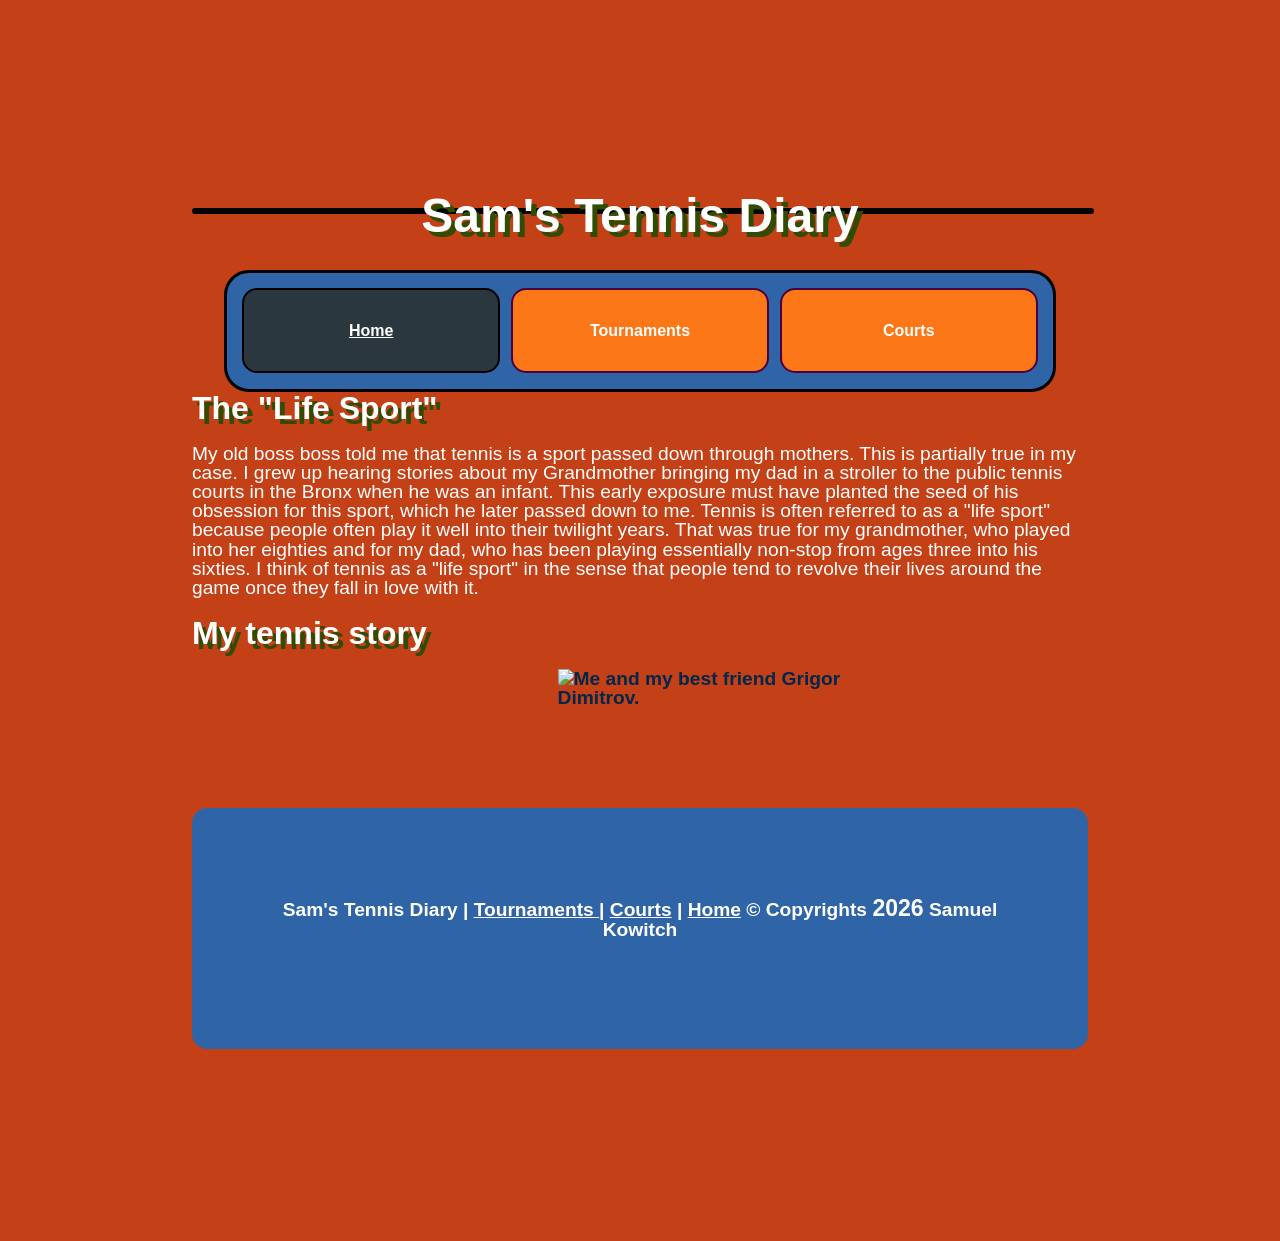
==== index.html @ c1ef82a8 "Add files via upload" ====
<!DOCTYPE html>
<html lang="en">
<head>
    <meta charset="UTF-8">
    <meta name="viewport" content="width=device-width, initial-scale=1.0">
        <link rel="stylesheet" type="text/css" href="css/html5reset.css">
	<link rel="stylesheet" type="text/css" href="css/styles.css">
<link href="dist/css/lightbox.css" rel="stylesheet" />

    <title>Sam's Tennis Diary</title>
</head>
<body>
    <header>

    <div class="skip"><a href="#main">Skip to Main Content</a></div>
    <!-- <div class="sqs-block website-component-block sqs-block-website-component sqs-block-image image-block" data-block-css="[&quot;https://definitions.sqspcdn.com/website-component-definition/static-assets/website.components.imageFluid/be73db09-a18f-4a6e-97b6-593c83e533c1_427/website.components.imageFluid.styles.css&quot;]" data-block-scripts="[&quot;https://definitions.sqspcdn.com/website-component-definition/static-assets/website.components.imageFluid/be73db09-a18f-4a6e-97b6-593c83e533c1_427/748.js&quot;,&quot;https://definitions.sqspcdn.com/website-component-definition/static-assets/website.components.imageFluid/be73db09-a18f-4a6e-97b6-593c83e533c1_427/8018.js&quot;,&quot;https://definitions.sqspcdn.com/website-component-definition/static-assets/website.components.imageFluid/be73db09-a18f-4a6e-97b6-593c83e533c1_427/9882.js&quot;,&quot;https://definitions.sqspcdn.com/website-component-definition/static-assets/website.components.imageFluid/be73db09-a18f-4a6e-97b6-593c83e533c1_427/image-effect-film-grain.js&quot;,&quot;https://definitions.sqspcdn.com/website-component-definition/static-assets/website.components.imageFluid/be73db09-a18f-4a6e-97b6-593c83e533c1_427/image-effect-liquid.js&quot;,&quot;https://definitions.sqspcdn.com/website-component-definition/static-assets/website.components.imageFluid/be73db09-a18f-4a6e-97b6-593c83e533c1_427/image-effect-parallax.js&quot;,&quot;https://definitions.sqspcdn.com/website-component-definition/static-assets/website.components.imageFluid/be73db09-a18f-4a6e-97b6-593c83e533c1_427/image-effect-refracted-circles.js&quot;,&quot;https://definitions.sqspcdn.com/website-component-definition/static-assets/website.components.imageFluid/be73db09-a18f-4a6e-97b6-593c83e533c1_427/image-effect-refracted-lines.js&quot;,&quot;https://definitions.sqspcdn.com/website-component-definition/static-assets/website.components.imageFluid/be73db09-a18f-4a6e-97b6-593c83e533c1_427/website.components.imageFluid.shared.constants.js&quot;,&quot;https://definitions.sqspcdn.com/website-component-definition/static-assets/website.components.imageFluid/be73db09-a18f-4a6e-97b6-593c83e533c1_427/website.components.imageFluid.visitor.js&quot;]" data-block-type="1337" data-definition-name="website.components.imageFluid" data-sqsp-block="image" id="block-yui_3_17_2_1_1764402368706_163254" style="pointer-events: auto;"><div class="sqs-block-content" style="pointer-events: auto;">

  <div class="fluid-image-component-root image-block-outer-wrapper design-layout-fluid image-position-center combination-animation-site-default individual-animation-site-default } image-component-container-fit animation-loaded" data-component-id="yui_3_17_2_1_1764402368706_163254" data-test="image-block-fluid-outer-wrapper" data-is-image-stretched="false" data-is-mask-applied="false" data-media-focal-point="0.5,0.5" style="--image-component-object-fit: contain; --image-component-container-width: 100%; --image-component-container-height: 66.89032258064516px; pointer-events: auto;">
    <div class="fluid-image-animation-wrapper sqs-image sqs-block-alignment-wrapper" data-animation-role="image" style="pointer-events: auto;">
      <div class="fluid-image-container sqs-image-content js-image-container visitor-mode" data-sqsp-image-block-image-container="" style="pointer-events: auto;">

  <div class="js-content-mode-element-wrapper js-content-mode-element-system_desktop" style="pointer-events: auto;">
    
      <a class="sqs-block-image-link js-content-mode-element content-fit" data-sqsp-image-block-link="" href="/home">
         -->
  <div class = "header_grid">
    <h1>Sam's Tennis Diary</h1>

  
  <img class="header_gif" data-stretch="false" data-src="https://images.squarespace-cdn.com/content/v1/692a21d79fd6b8144bcb189f/234c2a77-6567-4271-8ce1-90f4207d6da2/VFP7UQ43JNHTCFL3KNAZKV7DAHSVDDCM.gif" 
  data-image="https://images.squarespace-cdn.com/content/v1/692a21d79fd6b8144bcb189f/234c2a77-6567-4271-8ce1-90f4207d6da2/VFP7UQ43JNHTCFL3KNAZKV7DAHSVDDCM.gif" data-image-dimensions="310x54" data-image-focal-point="0.5,0.5" data-sqsp-image-block-image="" alt="" data-licensed-asset-preview="false" data-load="false" elementtiming="system-image-block" src="https://images.squarespace-cdn.com/content/v1/692a21d79fd6b8144bcb189f/234c2a77-6567-4271-8ce1-90f4207d6da2/VFP7UQ43JNHTCFL3KNAZKV7DAHSVDDCM.gif" >
</div>
    
<!--   
  <div class="fluidImageOverlay" style="pointer-events: auto;"></div> -->

      <!-- </a>
    
  </div>
        
      </div>
    </div>
    <style>
      #block-yui_3_17_2_1_1764402368706_163254 {
        
        
        --image-component-focal-point: 50% 50%;

        
        
  --image-component-object-fit: contain;
  --image-component-overlay-opacity: 0;
  --image-component-overlay-blend-mode: normal;
   -->


  <!-- /* .fluid-image-container.visitor-mode {
    
  overflow: hidden;-webkit-mask-image: -webkit-radial-gradient(white, black);clip-path: none;-webkit-clip-path: none;
  }


        .js-content-mode-element-wrapper {
          position: relative;
          width: 100%;
          height: 100%;
          display: none;
        }

        .js-content-mode-element-system_desktop {
          display: block;
        } -->

        
      <!-- } -->
    <!-- </style>
  </div>
  <div class="fluidImageOverlay" style="pointer-events: auto;"></div> */

</div></div> -->
        <nav>
            <ul class ="grid">
                <li class="active"><a href = "index.html">Home</a></li>
                <li><a href = "tournaments.html">Tournaments</a></li>
                <li><a href = "networking.html">Courts</a></li>
            </ul>
        </nav>

    </header>
    <main class="container" id = "main">
    <section>
      <h2>The "Life Sport"</h2>
      <p>
My old boss boss told me that tennis is a sport passed down through mothers. This is partially true in my case. I grew up hearing stories about my Grandmother bringing my dad in a stroller to the public tennis courts in the Bronx when he was an infant. This early exposure must have planted the seed of his obsession for this sport, which he later passed down to me. Tennis is often referred to as a "life sport" because people often play it well into their twilight years. That was true for my grandmother, who played into her eighties and for my dad, who has been playing essentially non-stop from ages three into his sixties. I think of tennis as a "life sport" in the sense that people tend to revolve their lives around the game once they fall in love with it. 
      </p>
    </section>

    <section>
      <h2 >My tennis story </h2>

      <ul class ="grid-why-resource">
        <li>        <img class="site-logo" src="Homepage/IMG_4631.jpeg" alt="Me and my best friend Grigor Dimitrov.">
 <!-- Stop searching endlessly—quickly access the resources you need for resumes, interviews, networking, mentorship, and more.</li>
        <li><span>Student-Focused Navigation:</span> Browse by topic or question. Key areas are highlighted so you can get moving right away.</li>
        <li><span>Guidance Backed by Experts:</span> All resources are recommended and reviewed by the UMSI Career Development Office, so you can trust the advice and materials you find here.</li>
        <li><span>Always Accessible:</span> Visit the site anytime, from any device. We’re committed to meeting the accessibility needs of all students.</li>
        <li><span>Support, UMSI Excellence:</span> We benchmark against top peer institutions and integrate UMSI’s unique support, showcasing our commitment to your success.</li>
      </ul>
    </section>
        <section>
      <h2>Start Here</h2>
      <div>
        <img src="images/UMSI_CampusFall_UMSIBackpack_02.jpg" alt="A student wears a UMSI backpack in fall on the drag.">
            <ul class ="grid">
            <li><a href="resume.html">Resumes</a></li>
            <li><a href="networking.html">Networking & Connections</a></li>
            <li><a href="resume.html">Career Exploration</a></li>
            <li><a href="portfolios.html">Talk to a Career Coach</a></li> 
        </ul>
       

      </div> -->
      <!-- <div>
        <h3>Most Popular Resources</h3>
        <ul class = "most-popular">
          <li><a href="https://docs.google.com/document/d/1_1GfDJyVGIgE82MZjVhuWT_aB_2Hcj1NN62FUCXoR_o/edit?tab=t.0" target="_blank">UMSI Resume Guide</a></li>
          <li><a href="https://umich.instructure.com/courses/137916/pages/attend-an-event" target="_blank">Attend a Career Event</a></li>
          <li><a href="https://docs.google.com/document/d/18HMt79BU8ovGf9z7_P7No5tuwUS6qHNW5u0sgrepLtE/edit?tab=t.0" target="_blank">Networking Tips</a></li>
          <li><a href="https://docs.google.com/presentation/d/15n-XqsFEntdbkZz89K-ohf7Or1NnCt5CQNDG-6fh2a0/edit?usp=sharing" target="_blank">Interview Preparation</a></li>
          <li><a href="https://si-umich.12twenty.com/Login" target="_blank">Career Link: UMSI’s Exclusive Career Portal</a></li>
        </ul>
      </div>
    </section>
    <section>
      <h2>Connect with the UMSI Career Development Office</h2>
      <p>
        The UMSI Career Development Office (CDO) offers personalized support through appointments, events, and resource guides. <a href="https://umich.instructure.com/courses/137916" target="_blank">Visit the CDO website</a> or <a href="https://www.si.umich.edu/about-umsi/getting-umsi" target="_blank">find us on campus</a> to learn more, schedule a coaching session, or just say hello.
      </p>
    </section> -->
       
        <!-- Content taken & modified from UMGPT with the prompt, "Write me a webpage of intro content to help meet the following requirements - this is for the home page": and then pasted in the client objectives & project requirements"
        UMGPT. (2025). UMGPT ( GPT-4.1 August 25th version) [Large language model]. -->
    </main>
    <footer>
        <p> Sam's Tennis Diary | <a href="tournaments.html">Tournaments </a> | <a href="courts.html">Courts</a> | <a href="index.html">Home</a> © Copyrights <span id="year"></span>  Samuel Kowitch </p>
        </footer>
        <!-- This code below for the dynamic footer was copie from codexworld: https://www.codexworld.com/how-to/get-current-year-to-display-dynamic-year-in-copyright-using-javascript/ -->
        <script>
document.getElementById("year").innerHTML = new Date().getFullYear();
</script>
<script src="dist/js/lightbox-plus-jquery.js"></script>
</body>
</html>
---- css/styles.css ----
@import url('https://fonts.googleapis.com/css2?family=Atkinson+Hyperlegible:ital,wght@0,400;0,700;1,400;1,700&display=swap');
/* links in the navigation are in the hover or focus state. Code taken from HW 3*/ */
nav a:hover, nav a:focus {border-style: dotted; border-width: 2px; border-color: #800000;}

/*Write selector/rule property to position the default position for the skip class element. Code taken from HW 3*/
.skip a {position: absolute; top: -1000px;}


/*Write selector/rule property to position the skip class element when it is in focus. Code taken from HW 3*/
.skip a:focus {position: absolute; top: 25px; border-style: dashed; border-width: 5px; border-color: #2F65A7; background-color: #FFCB05;}

.header_gif {
    width: 100%;
    height: auto;
    border-radius: 25px;
        grid-row: 1/2;
            grid-column: 1/-1;              


}
.header_grid {
    display: grid;
    grid-template-columns: 1fr;
    align-items: center;
    text-align: center;
}

/* Defining ul grid. Template borrowed from HW 3 */
.grid{

	  /*General Styline*/
      display: grid;
    grid-template-columns: repeat(1, 1fr);
	  background-color: #00700f;
	  padding: 10px;
	  width:90%;
	  height: auto;
	  text-align: center;
	  font-size: 1em;
	  border: 3px solid black;
	  border-radius: 25px;
	  margin: 0 auto;
      align-items: center;

}
body {
  font-family: "Unbounded", sans-serif;
  font-weight: 400;
  font-style: normal;
    background-color: #c44017;
    margin: 20%;
    padding: 10px;
    gap: 10%;
}

img{
    display: block;
    width: 80%;
  height: auto;
  margin: 0 auto;
  margin-bottom: 20px;
}
header img {
    width: 65%;
    height: auto;
    border: 3px solid black;
}
.grid li {
    /* display: block; */
    padding: 10%;
    border: 2px solid rgb(76, 0, 61);
    border-radius: 15px;
    background-color: #fc7717;
    margin: 2%;
        /* align-self: stretch; */
        display: flex;
    align-items: center;
    justify-content: center;
    height: 3vh;

    /* place-items: center; */

}
.grid li a {
    color: #ffffff;
    text-decoration: none;
    font-weight: bold;
    align-self: center;
}
.grid li a:hover {
        color: #024513;
    text-decoration: underline;
}
h3 {
    color: #ffffff;
    text-shadow: 2px 2px #2f4c00;
    font-size: 1.5em;
    margin-bottom: 15px;
}
h2 {
    color: #ffffff;
    text-shadow: 5px 5px #2f4c00;
    font-size: 2em;
    margin-bottom: 20px;
}
h1 {
    color: #ffffff;
    text-shadow: 5px 5px #2f4c00;
    font-size: 3em;
    margin-bottom: 30px;
    text-align: center;
    grid-row: 1/2;
    grid-column: 1/-1;
    z-index: 1;
}
.grid-why-resource {
    display: grid;
    grid-template-columns: auto auto auto;
    gap: 20px;
}
.grid-why-resource li{
    list-style: none;
    color: #00274C;
    font-size: 1.2em;
    margin-bottom: 20px;
    font-weight: bold;
}
.grid-why-resource li:nth-child(odd) {
    grid-column: 2/-1
}
.grid-why-resource li:nth-child(even) {
    grid-column: 1/span 2
}
.tournament_gallery {
    display: grid;
    grid-template-columns: repeat(2, 1fr);
    gap: 20px;
}

/* .most-popular {
 list-style: none;
    gap: 20px;
     color: #00274C;
    font-size: 1.2em;
    margin-bottom: 20px;
    line-height: 1.5; */
/* } */
/* .resume-faq{
    list-style: none;
    gap: 20px;
     color: #00274C;
    font-size: 1.2em;
    margin-bottom: 20px;
    line-height: 1.5;} */
/* .start-here-grid {
    display: grid;
    grid-template-columns: 1fr 1fr;
    gap: 20px;
    align-items: center;
} */
p {
    color: #ffffff;
    font-size: 1.2em;
    margin-bottom: 20px;
}
footer {
    text-align: center;
    padding: 10%;
    background-color: #2F65A7;
    color: #ffffff;
    margin-top: 40px;
        border-radius: 15px;

}
footer a, footer p {
    color: #ffffff;
    list-style: none;

    font-weight: bold;
}

.grid .active {
    background-color: #2b373f;
    color: #ffffff;
    border: 2px solid black;
    border-radius: 15px;
    text-decoration: underline;
 }

 span {
    color: #00274C;
    font-weight: bold;
    font-size: 1.2em;
}

#year {
    color: #ffffff;
    font-weight: bold;
    font-size: 1.2em;
}

@media screen and (min-width: 768px) {
    .grid{

	  /*General Styline*/
      display: grid;
    grid-template-columns: repeat(3, 1fr);
	  background-color: #2F65A7;
	  padding: 10px;
	  width:90%;
	  height: auto;
	  text-align: center;
	  font-size: 1em;
	  border: 3px solid black;
	  border-radius: 25px;
	  margin: 0 auto;
      align-items: center;

}
header img {
    width: 25%;
    height: auto;
    /* border: 3px solid black; */
}
img{
    display: block;
    width: 50%;
  height: auto;
  margin: 0 auto;
  margin-bottom: 40px;}
body {
  font-family: "Unbounded", sans-serif;
  font-weight: 400;
  font-style: normal;
    background-color: #c44017;
    margin: 5%;
    padding: 10%;
    gap: 10%;
}
/* .most-popular {
    display: grid;
    grid-template-columns: repeat(3
    , 1fr);
 list-style: none;
    gap: 20px;
     color: #00274C;
    font-size: 1.2em;
    margin-bottom: 20px;
    line-height: 1.5;

    } */
}
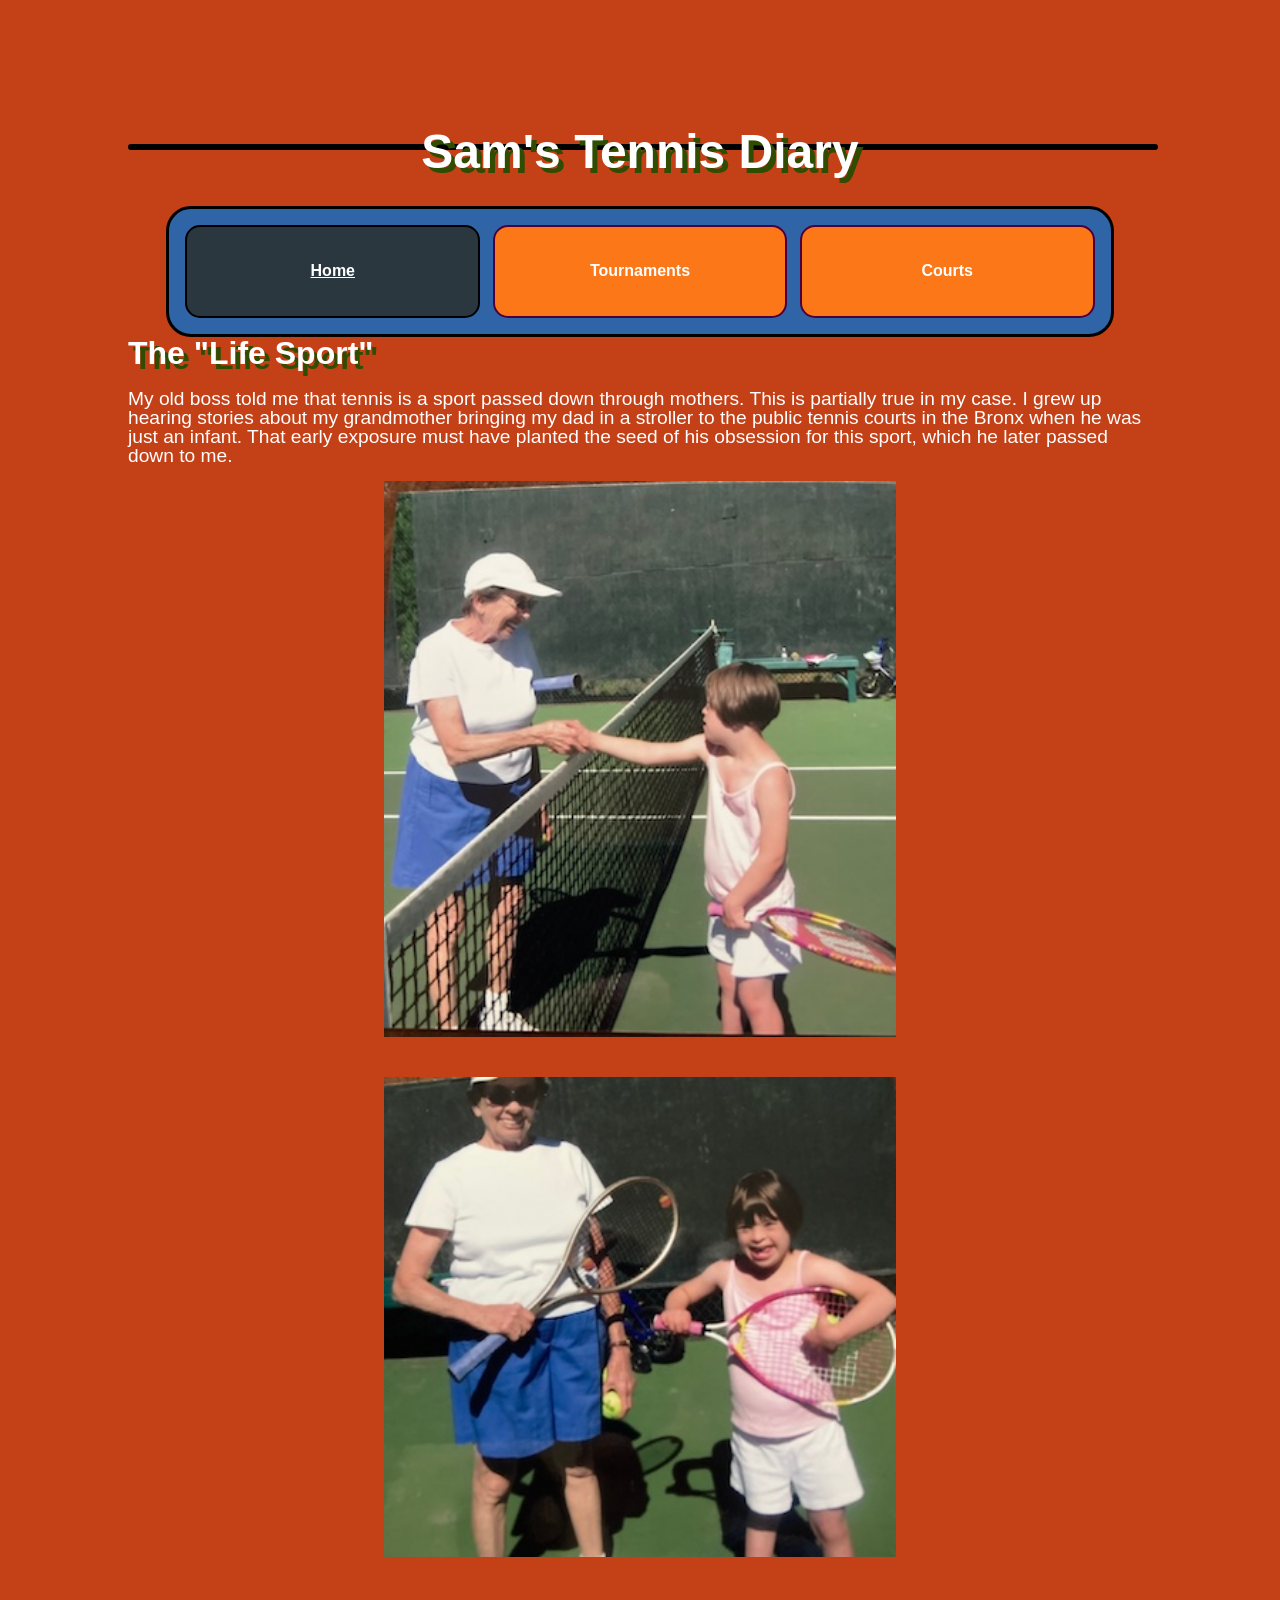
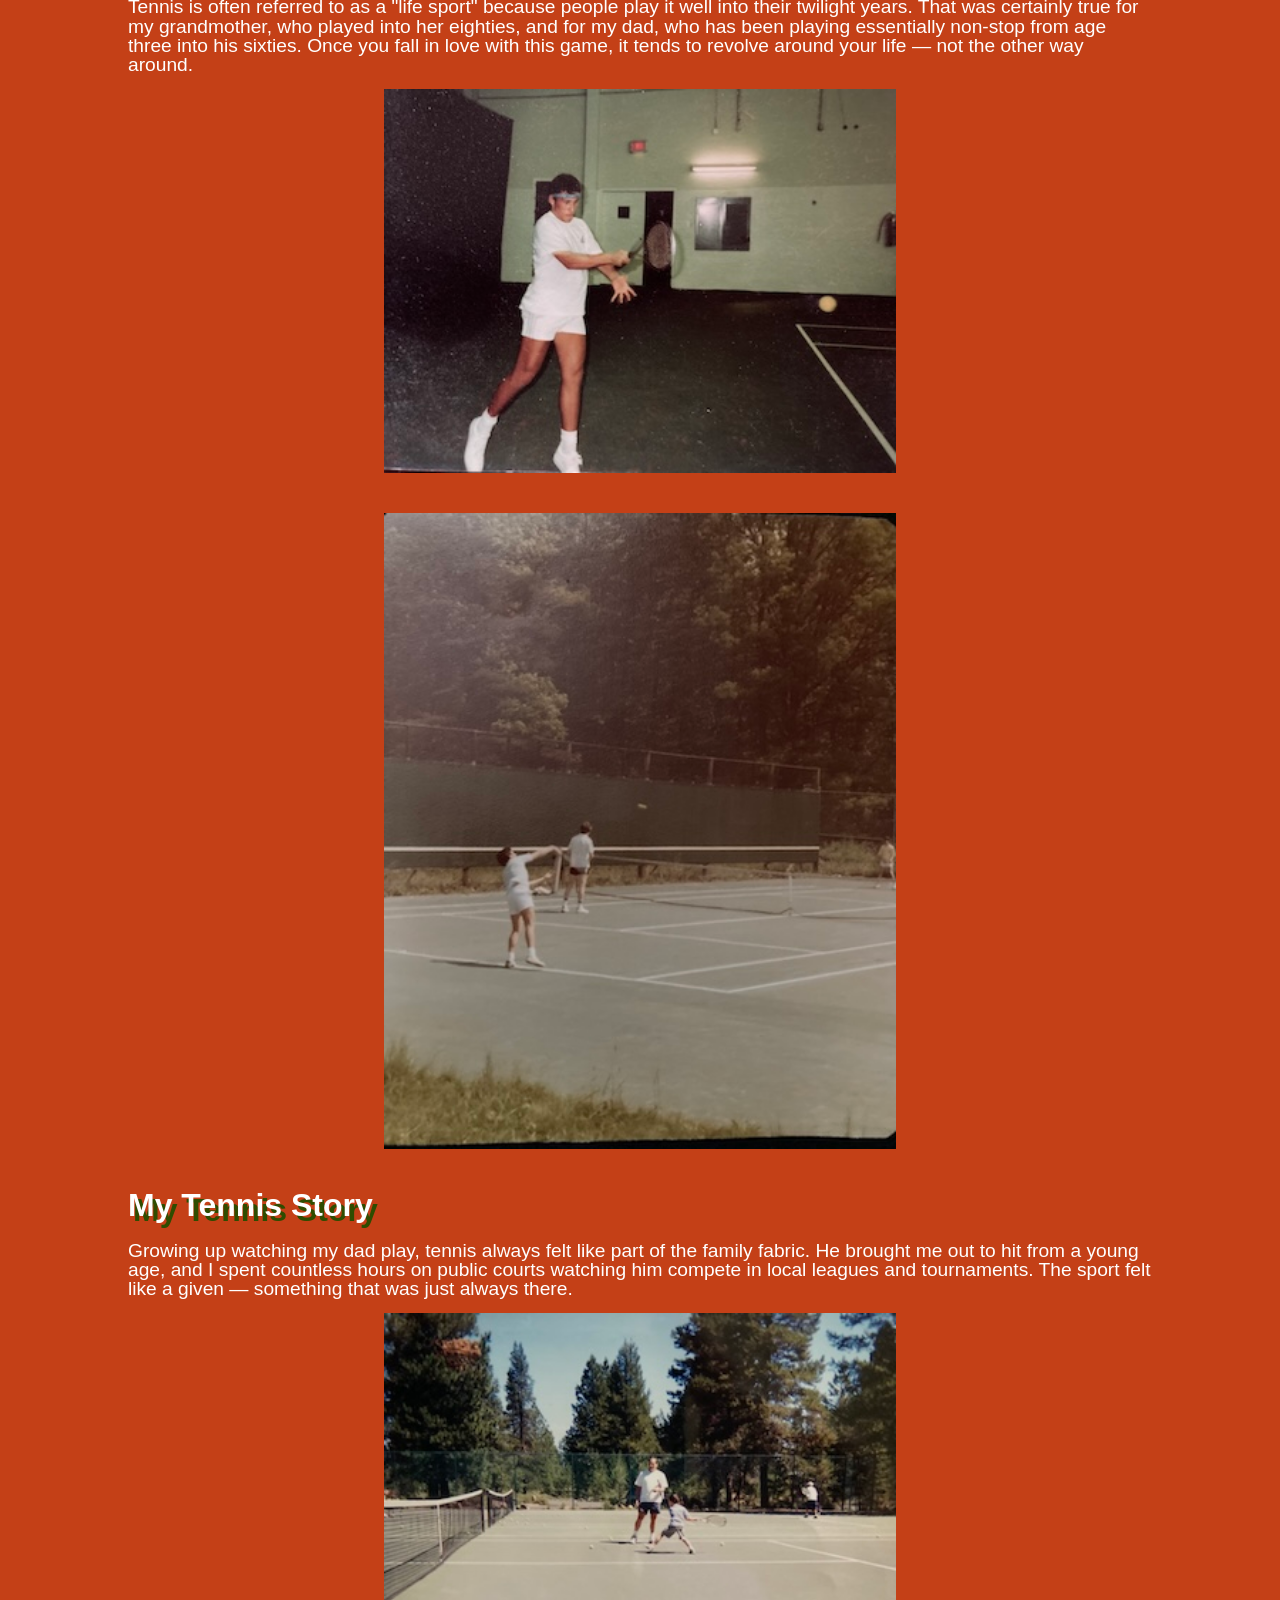
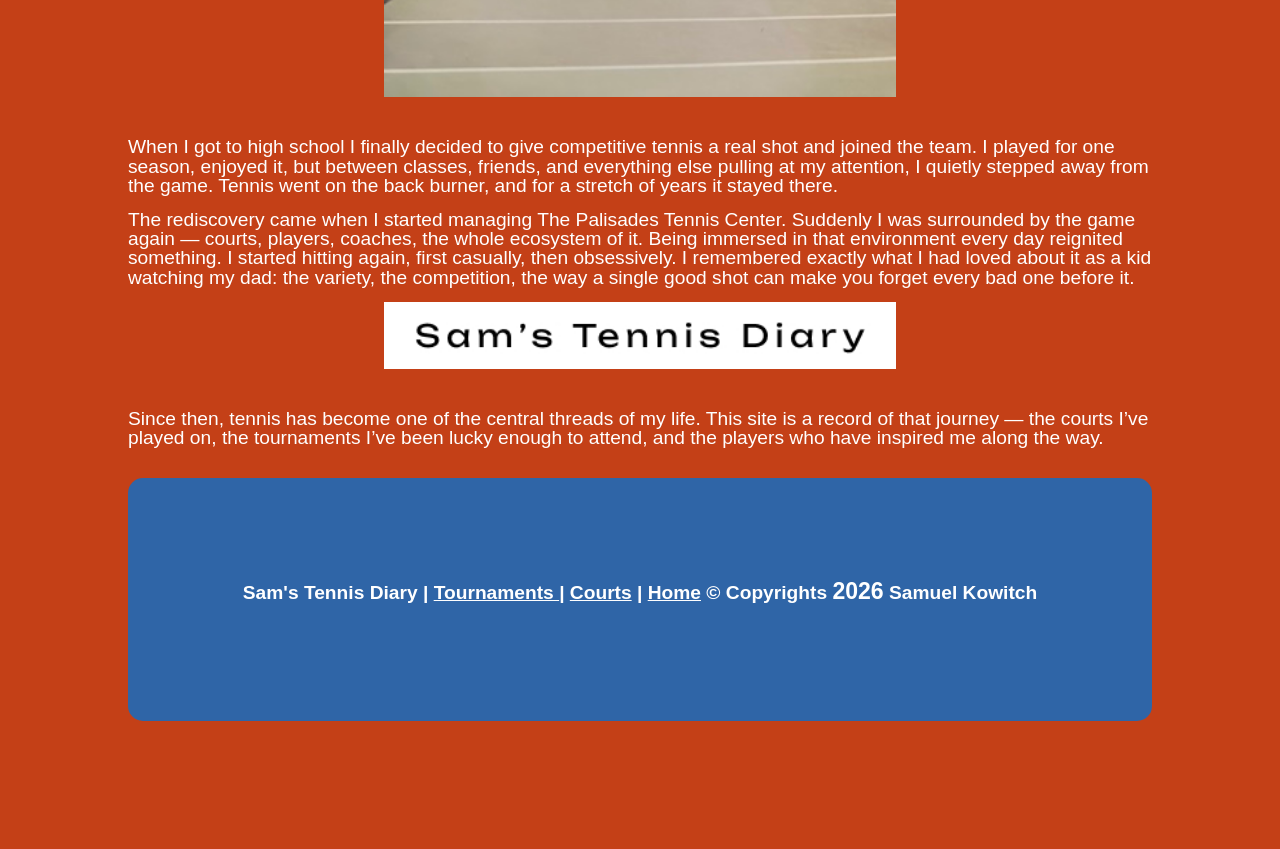
==== commit 6a20190d: "Add files via upload" ====
--- a/index.html
+++ b/index.html
@@ -82,7 +82,7 @@
             <ul class ="grid">
                 <li class="active"><a href = "index.html">Home</a></li>
                 <li><a href = "tournaments.html">Tournaments</a></li>
-                <li><a href = "networking.html">Courts</a></li>
+                <li><a href = "courts.html">Courts</a></li>
             </ul>
         </nav>
 
@@ -91,55 +91,34 @@
     <section>
       <h2>The "Life Sport"</h2>
       <p>
-My old boss boss told me that tennis is a sport passed down through mothers. This is partially true in my case. I grew up hearing stories about my Grandmother bringing my dad in a stroller to the public tennis courts in the Bronx when he was an infant. This early exposure must have planted the seed of his obsession for this sport, which he later passed down to me. Tennis is often referred to as a "life sport" because people often play it well into their twilight years. That was true for my grandmother, who played into her eighties and for my dad, who has been playing essentially non-stop from ages three into his sixties. I think of tennis as a "life sport" in the sense that people tend to revolve their lives around the game once they fall in love with it. 
+        My old boss told me that tennis is a sport passed down through mothers. This is partially true in my case. I grew up hearing stories about my grandmother bringing my dad in a stroller to the public tennis courts in the Bronx when he was just an infant. That early exposure must have planted the seed of his obsession for this sport, which he later passed down to me.
       </p>
+      <img src="media/Homepage/grace and grandma.jpeg" alt="Grace and grandma at the tennis courts">
+      <img src="media/Homepage/g and gram.jpeg" alt="Another photo of grandma at the tennis courts">
+      <p>
+        Tennis is often referred to as a "life sport" because people play it well into their twilight years. That was certainly true for my grandmother, who played into her eighties, and for my dad, who has been playing essentially non-stop from age three into his sixties. Once you fall in love with this game, it tends to revolve around your life — not the other way around.
+      </p>
+      <img src="media/Homepage/dad college.jpeg" alt="Dad playing tennis in college">
+      <img src="media/Homepage/dad again.jpeg" alt="Dad on the tennis court">
     </section>
 
     <section>
-      <h2 >My tennis story </h2>
-
-      <ul class ="grid-why-resource">
-        <li>        <img class="site-logo" src="Homepage/IMG_4631.jpeg" alt="Me and my best friend Grigor Dimitrov.">
- <!-- Stop searching endlessly—quickly access the resources you need for resumes, interviews, networking, mentorship, and more.</li>
-        <li><span>Student-Focused Navigation:</span> Browse by topic or question. Key areas are highlighted so you can get moving right away.</li>
-        <li><span>Guidance Backed by Experts:</span> All resources are recommended and reviewed by the UMSI Career Development Office, so you can trust the advice and materials you find here.</li>
-        <li><span>Always Accessible:</span> Visit the site anytime, from any device. We’re committed to meeting the accessibility needs of all students.</li>
-        <li><span>Support, UMSI Excellence:</span> We benchmark against top peer institutions and integrate UMSI’s unique support, showcasing our commitment to your success.</li>
-      </ul>
+      <h2>My Tennis Story</h2>
+      <p>
+        Growing up watching my dad play, tennis always felt like part of the family fabric. He brought me out to hit from a young age, and I spent countless hours on public courts watching him compete in local leagues and tournaments. The sport felt like a given — something that was just always there.
+      </p>
+      <img src="media/Homepage/me playing as a kid.jpeg" alt="Sam playing tennis as a kid">
+      <p>
+        When I got to high school I finally decided to give competitive tennis a real shot and joined the team. I played for one season, enjoyed it, but between classes, friends, and everything else pulling at my attention, I quietly stepped away from the game. Tennis went on the back burner, and for a stretch of years it stayed there.
+      </p>
+      <p>
+        The rediscovery came when I started managing The Palisades Tennis Center. Suddenly I was surrounded by the game again — courts, players, coaches, the whole ecosystem of it. Being immersed in that environment every day reignited something. I started hitting again, first casually, then obsessively. I remembered exactly what I had loved about it as a kid watching my dad: the variety, the competition, the way a single good shot can make you forget every bad one before it.
+      </p>
+      <img src="media/Homepage/sams tennis diary.jpg" alt="Sam’s Tennis Diary logo">
+      <p>
+        Since then, tennis has become one of the central threads of my life. This site is a record of that journey — the courts I’ve played on, the tournaments I’ve been lucky enough to attend, and the players who have inspired me along the way.
+      </p>
     </section>
-        <section>
-      <h2>Start Here</h2>
-      <div>
-        <img src="images/UMSI_CampusFall_UMSIBackpack_02.jpg" alt="A student wears a UMSI backpack in fall on the drag.">
-            <ul class ="grid">
-            <li><a href="resume.html">Resumes</a></li>
-            <li><a href="networking.html">Networking & Connections</a></li>
-            <li><a href="resume.html">Career Exploration</a></li>
-            <li><a href="portfolios.html">Talk to a Career Coach</a></li> 
-        </ul>
-       
-
-      </div> -->
-      <!-- <div>
-        <h3>Most Popular Resources</h3>
-        <ul class = "most-popular">
-          <li><a href="https://docs.google.com/document/d/1_1GfDJyVGIgE82MZjVhuWT_aB_2Hcj1NN62FUCXoR_o/edit?tab=t.0" target="_blank">UMSI Resume Guide</a></li>
-          <li><a href="https://umich.instructure.com/courses/137916/pages/attend-an-event" target="_blank">Attend a Career Event</a></li>
-          <li><a href="https://docs.google.com/document/d/18HMt79BU8ovGf9z7_P7No5tuwUS6qHNW5u0sgrepLtE/edit?tab=t.0" target="_blank">Networking Tips</a></li>
-          <li><a href="https://docs.google.com/presentation/d/15n-XqsFEntdbkZz89K-ohf7Or1NnCt5CQNDG-6fh2a0/edit?usp=sharing" target="_blank">Interview Preparation</a></li>
-          <li><a href="https://si-umich.12twenty.com/Login" target="_blank">Career Link: UMSI’s Exclusive Career Portal</a></li>
-        </ul>
-      </div>
-    </section>
-    <section>
-      <h2>Connect with the UMSI Career Development Office</h2>
-      <p>
-        The UMSI Career Development Office (CDO) offers personalized support through appointments, events, and resource guides. <a href="https://umich.instructure.com/courses/137916" target="_blank">Visit the CDO website</a> or <a href="https://www.si.umich.edu/about-umsi/getting-umsi" target="_blank">find us on campus</a> to learn more, schedule a coaching session, or just say hello.
-      </p>
-    </section> -->
-       
-        <!-- Content taken & modified from UMGPT with the prompt, "Write me a webpage of intro content to help meet the following requirements - this is for the home page": and then pasted in the client objectives & project requirements"
-        UMGPT. (2025). UMGPT ( GPT-4.1 August 25th version) [Large language model]. -->
     </main>
     <footer>
         <p> Sam's Tennis Diary | <a href="tournaments.html">Tournaments </a> | <a href="courts.html">Courts</a> | <a href="index.html">Home</a> © Copyrights <span id="year"></span>  Samuel Kowitch </p>
@@ -149,5 +128,6 @@
 document.getElementById("year").innerHTML = new Date().getFullYear();
 </script>
 <script src="dist/js/lightbox-plus-jquery.js"></script>
+<script src="js/reduced-motion.js"></script>
 </body>
 </html>
--- a/css/styles.css
+++ b/css/styles.css
@@ -1,22 +1,74 @@
 @import url('https://fonts.googleapis.com/css2?family=Atkinson+Hyperlegible:ital,wght@0,400;0,700;1,400;1,700&display=swap');
-/* links in the navigation are in the hover or focus state. Code taken from HW 3*/ */
-nav a:hover, nav a:focus {border-style: dotted; border-width: 2px; border-color: #800000;}
-
-/*Write selector/rule property to position the default position for the skip class element. Code taken from HW 3*/
-.skip a {position: absolute; top: -1000px;}
-
-
-/*Write selector/rule property to position the skip class element when it is in focus. Code taken from HW 3*/
-.skip a:focus {position: absolute; top: 25px; border-style: dashed; border-width: 5px; border-color: #2F65A7; background-color: #FFCB05;}
+
+/* ── Skip link ── */
+/* Code taken from HW 3 */
+.skip a { position: absolute; top: -1000px; }
+.skip a:focus {
+    position: absolute;
+    top: 25px;
+    border-style: dashed;
+    border-width: 5px;
+    border-color: #2F65A7;
+    background-color: #FFCB05;
+}
+
+/* ── Base styles (smallest screens, < 402px) ── */
+body {
+    font-family: "Atkinson Hyperlegible", sans-serif;
+    font-weight: 400;
+    font-style: normal;
+    background-color: #c44017;
+    margin: 3%;
+    padding: 4%;
+}
+
+h1 {
+    color: #ffffff;
+    text-shadow: 3px 3px #2f4c00;
+    font-size: 2em;
+    margin-bottom: 20px;
+    text-align: center;
+    grid-row: 1/2;
+    grid-column: 1/-1;
+    z-index: 1;
+}
+h2 {
+    color: #ffffff;
+    text-shadow: 3px 3px #2f4c00;
+    font-size: 1.4em;
+    margin-bottom: 15px;
+}
+h3 {
+    color: #ffffff;
+    text-shadow: 2px 2px #2f4c00;
+    font-size: 1.1em;
+    margin-bottom: 12px;
+}
+p {
+    color: #ffffff;
+    font-size: 1em;
+    margin-bottom: 15px;
+}
+
+img {
+    display: block;
+    width: 95%;
+    height: auto;
+    margin: 0 auto;
+    margin-bottom: 15px;
+}
+header img {
+    width: 85%;
+    height: auto;
+    border: 3px solid black;
+}
 
 .header_gif {
     width: 100%;
     height: auto;
     border-radius: 25px;
-        grid-row: 1/2;
-            grid-column: 1/-1;              
-
-
+    grid-row: 1/2;
+    grid-column: 1/-1;
 }
 .header_grid {
     display: grid;
@@ -25,61 +77,31 @@
     text-align: center;
 }
 
-/* Defining ul grid. Template borrowed from HW 3 */
-.grid{
-
-	  /*General Styline*/
-      display: grid;
+/* Nav */
+.grid {
+    display: grid;
     grid-template-columns: repeat(1, 1fr);
-	  background-color: #00700f;
-	  padding: 10px;
-	  width:90%;
-	  height: auto;
-	  text-align: center;
-	  font-size: 1em;
-	  border: 3px solid black;
-	  border-radius: 25px;
-	  margin: 0 auto;
-      align-items: center;
-
-}
-body {
-  font-family: "Unbounded", sans-serif;
-  font-weight: 400;
-  font-style: normal;
-    background-color: #c44017;
-    margin: 20%;
+    background-color: #00700f;
     padding: 10px;
-    gap: 10%;
-}
-
-img{
-    display: block;
-    width: 80%;
-  height: auto;
-  margin: 0 auto;
-  margin-bottom: 20px;
-}
-header img {
-    width: 65%;
-    height: auto;
+    width: 100%;
+    height: auto;
+    text-align: center;
+    font-size: 0.9em;
     border: 3px solid black;
+    border-radius: 25px;
+    margin: 0 auto;
+    align-items: center;
 }
 .grid li {
-    /* display: block; */
-    padding: 10%;
+    padding: 5%;
     border: 2px solid rgb(76, 0, 61);
     border-radius: 15px;
     background-color: #fc7717;
     margin: 2%;
-        /* align-self: stretch; */
-        display: flex;
+    display: flex;
     align-items: center;
     justify-content: center;
-    height: 3vh;
-
-    /* place-items: center; */
-
+    height: auto;
 }
 .grid li a {
     color: #ffffff;
@@ -87,166 +109,133 @@
     font-weight: bold;
     align-self: center;
 }
-.grid li a:hover {
-        color: #024513;
-    text-decoration: underline;
-}
-h3 {
-    color: #ffffff;
-    text-shadow: 2px 2px #2f4c00;
-    font-size: 1.5em;
-    margin-bottom: 15px;
-}
-h2 {
-    color: #ffffff;
-    text-shadow: 5px 5px #2f4c00;
-    font-size: 2em;
-    margin-bottom: 20px;
-}
-h1 {
-    color: #ffffff;
-    text-shadow: 5px 5px #2f4c00;
-    font-size: 3em;
-    margin-bottom: 30px;
-    text-align: center;
-    grid-row: 1/2;
-    grid-column: 1/-1;
-    z-index: 1;
-}
-.grid-why-resource {
-    display: grid;
-    grid-template-columns: auto auto auto;
-    gap: 20px;
-}
-.grid-why-resource li{
-    list-style: none;
-    color: #00274C;
-    font-size: 1.2em;
-    margin-bottom: 20px;
-    font-weight: bold;
-}
-.grid-why-resource li:nth-child(odd) {
-    grid-column: 2/-1
-}
-.grid-why-resource li:nth-child(even) {
-    grid-column: 1/span 2
-}
-.tournament_gallery {
-    display: grid;
-    grid-template-columns: repeat(2, 1fr);
-    gap: 20px;
-}
-
-/* .most-popular {
- list-style: none;
-    gap: 20px;
-     color: #00274C;
-    font-size: 1.2em;
-    margin-bottom: 20px;
-    line-height: 1.5; */
-/* } */
-/* .resume-faq{
-    list-style: none;
-    gap: 20px;
-     color: #00274C;
-    font-size: 1.2em;
-    margin-bottom: 20px;
-    line-height: 1.5;} */
-/* .start-here-grid {
-    display: grid;
-    grid-template-columns: 1fr 1fr;
-    gap: 20px;
-    align-items: center;
-} */
-p {
-    color: #ffffff;
-    font-size: 1.2em;
-    margin-bottom: 20px;
-}
-footer {
-    text-align: center;
-    padding: 10%;
-    background-color: #2F65A7;
-    color: #ffffff;
-    margin-top: 40px;
-        border-radius: 15px;
-
-}
-footer a, footer p {
-    color: #ffffff;
-    list-style: none;
-
-    font-weight: bold;
-}
-
+.grid li a:hover { color: #024513; text-decoration: underline; }
+nav a:hover, nav a:focus { border-style: dotted; border-width: 2px; border-color: #800000; }
 .grid .active {
     background-color: #2b373f;
     color: #ffffff;
     border: 2px solid black;
     border-radius: 15px;
     text-decoration: underline;
- }
-
- span {
-    color: #00274C;
+}
+
+/* Gallery */
+.tournament_gallery {
+    display: grid;
+    grid-template-columns: 1fr;
+    gap: 12px;
+}
+.tournament_gallery a img {
+    width: 100%;
+    height: 200px;
+    object-fit: cover;
+    border-radius: 12px;
+    border: 3px solid #2f4c00;
+    transition: transform 0.2s ease, box-shadow 0.2s ease, border-color 0.2s ease;
+}
+.tournament_gallery a img:hover {
+    transform: scale(1.04);
+    box-shadow: 0 8px 20px rgba(0, 0, 0, 0.4);
+    border-color: #ffffff;
+}
+
+/* Lightbox grow animation */
+@keyframes lb-grow {
+    from { transform: scale(0.6); opacity: 0; }
+    to   { transform: scale(1);   opacity: 1; }
+}
+.lb-image { animation: lb-grow 0.25s ease-out; }
+
+/* Footer */
+footer {
+    text-align: center;
+    padding: 6%;
+    background-color: #2F65A7;
+    color: #ffffff;
+    margin-top: 30px;
+    border-radius: 15px;
+    font-size: 0.85em;
+}
+footer a, footer p {
+    color: #ffffff;
+    list-style: none;
     font-weight: bold;
-    font-size: 1.2em;
-}
-
-#year {
-    color: #ffffff;
-    font-weight: bold;
-    font-size: 1.2em;
-}
-
+}
+
+span { color: #00274C; font-weight: bold; font-size: 1.2em; }
+#year { color: #ffffff; font-weight: bold; font-size: 1.2em; }
+
+/* GIF reduced-motion fallback */
+.gif-hidden { display: none; }
+
+@media (prefers-reduced-motion: reduce) {
+    *, *::before, *::after {
+        animation-duration: 0.001ms !important;
+        animation-iteration-count: 1 !important;
+        transition-duration: 0.001ms !important;
+    }
+}
+
+/* ── 402px and up ── */
+@media screen and (min-width: 402px) {
+    body {
+        margin: 20%;
+        padding: 10px;
+    }
+    h1 {
+        font-size: 3em;
+        margin-bottom: 30px;
+        text-shadow: 5px 5px #2f4c00;
+    }
+    h2 {
+        font-size: 2em;
+        margin-bottom: 20px;
+        text-shadow: 5px 5px #2f4c00;
+    }
+    h3 {
+        font-size: 1.5em;
+        margin-bottom: 15px;
+    }
+    p { font-size: 1.2em; }
+    img {
+        width: 80%;
+        margin-bottom: 20px;
+    }
+    header img { width: 65%; }
+    .grid {
+        width: 90%;
+        font-size: 1em;
+    }
+    .grid li {
+        padding: 10%;
+        height: 3vh;
+    }
+    .tournament_gallery {
+        grid-template-columns: repeat(2, 1fr);
+        gap: 20px;
+    }
+    .tournament_gallery a img { height: 280px; }
+    footer { padding: 10%; font-size: 1em; }
+}
+
+/* ── 768px and up ── */
 @media screen and (min-width: 768px) {
-    .grid{
-
-	  /*General Styline*/
-      display: grid;
-    grid-template-columns: repeat(3, 1fr);
-	  background-color: #2F65A7;
-	  padding: 10px;
-	  width:90%;
-	  height: auto;
-	  text-align: center;
-	  font-size: 1em;
-	  border: 3px solid black;
-	  border-radius: 25px;
-	  margin: 0 auto;
-      align-items: center;
-
-}
-header img {
-    width: 25%;
-    height: auto;
-    /* border: 3px solid black; */
-}
-img{
-    display: block;
-    width: 50%;
-  height: auto;
-  margin: 0 auto;
-  margin-bottom: 40px;}
-body {
-  font-family: "Unbounded", sans-serif;
-  font-weight: 400;
-  font-style: normal;
-    background-color: #c44017;
-    margin: 5%;
-    padding: 10%;
-    gap: 10%;
-}
-/* .most-popular {
-    display: grid;
-    grid-template-columns: repeat(3
-    , 1fr);
- list-style: none;
-    gap: 20px;
-     color: #00274C;
-    font-size: 1.2em;
-    margin-bottom: 20px;
-    line-height: 1.5;
-
-    } */
-}+    body {
+        margin: 5%;
+        padding: 5%;
+    }
+    .grid {
+        grid-template-columns: repeat(3, 1fr);
+        background-color: #2F65A7;
+    }
+    header img { width: 25%; }
+    img {
+        width: 50%;
+        margin-bottom: 40px;
+    }
+    .tournament_gallery { grid-template-columns: repeat(3, 1fr); }
+    .tournament_gallery a img {
+        width: 100%;
+        height: 280px;
+    }
+}
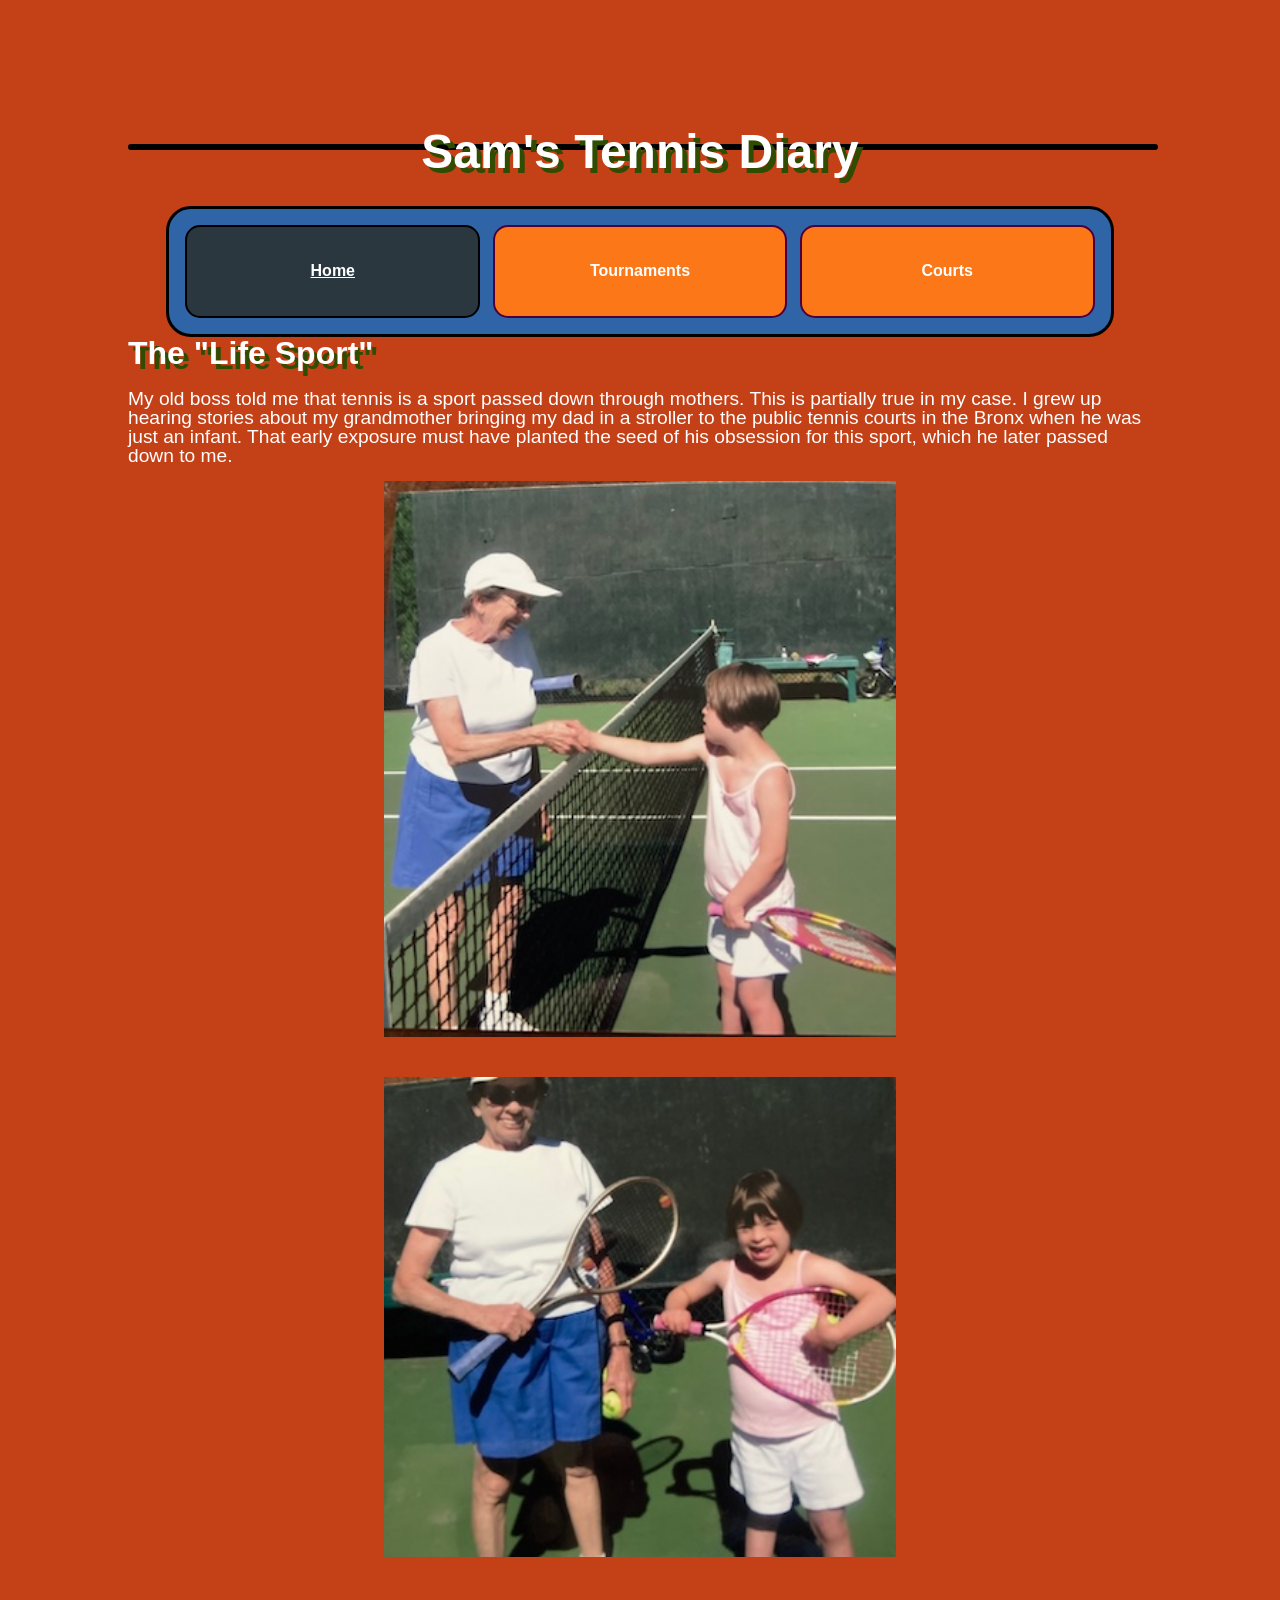
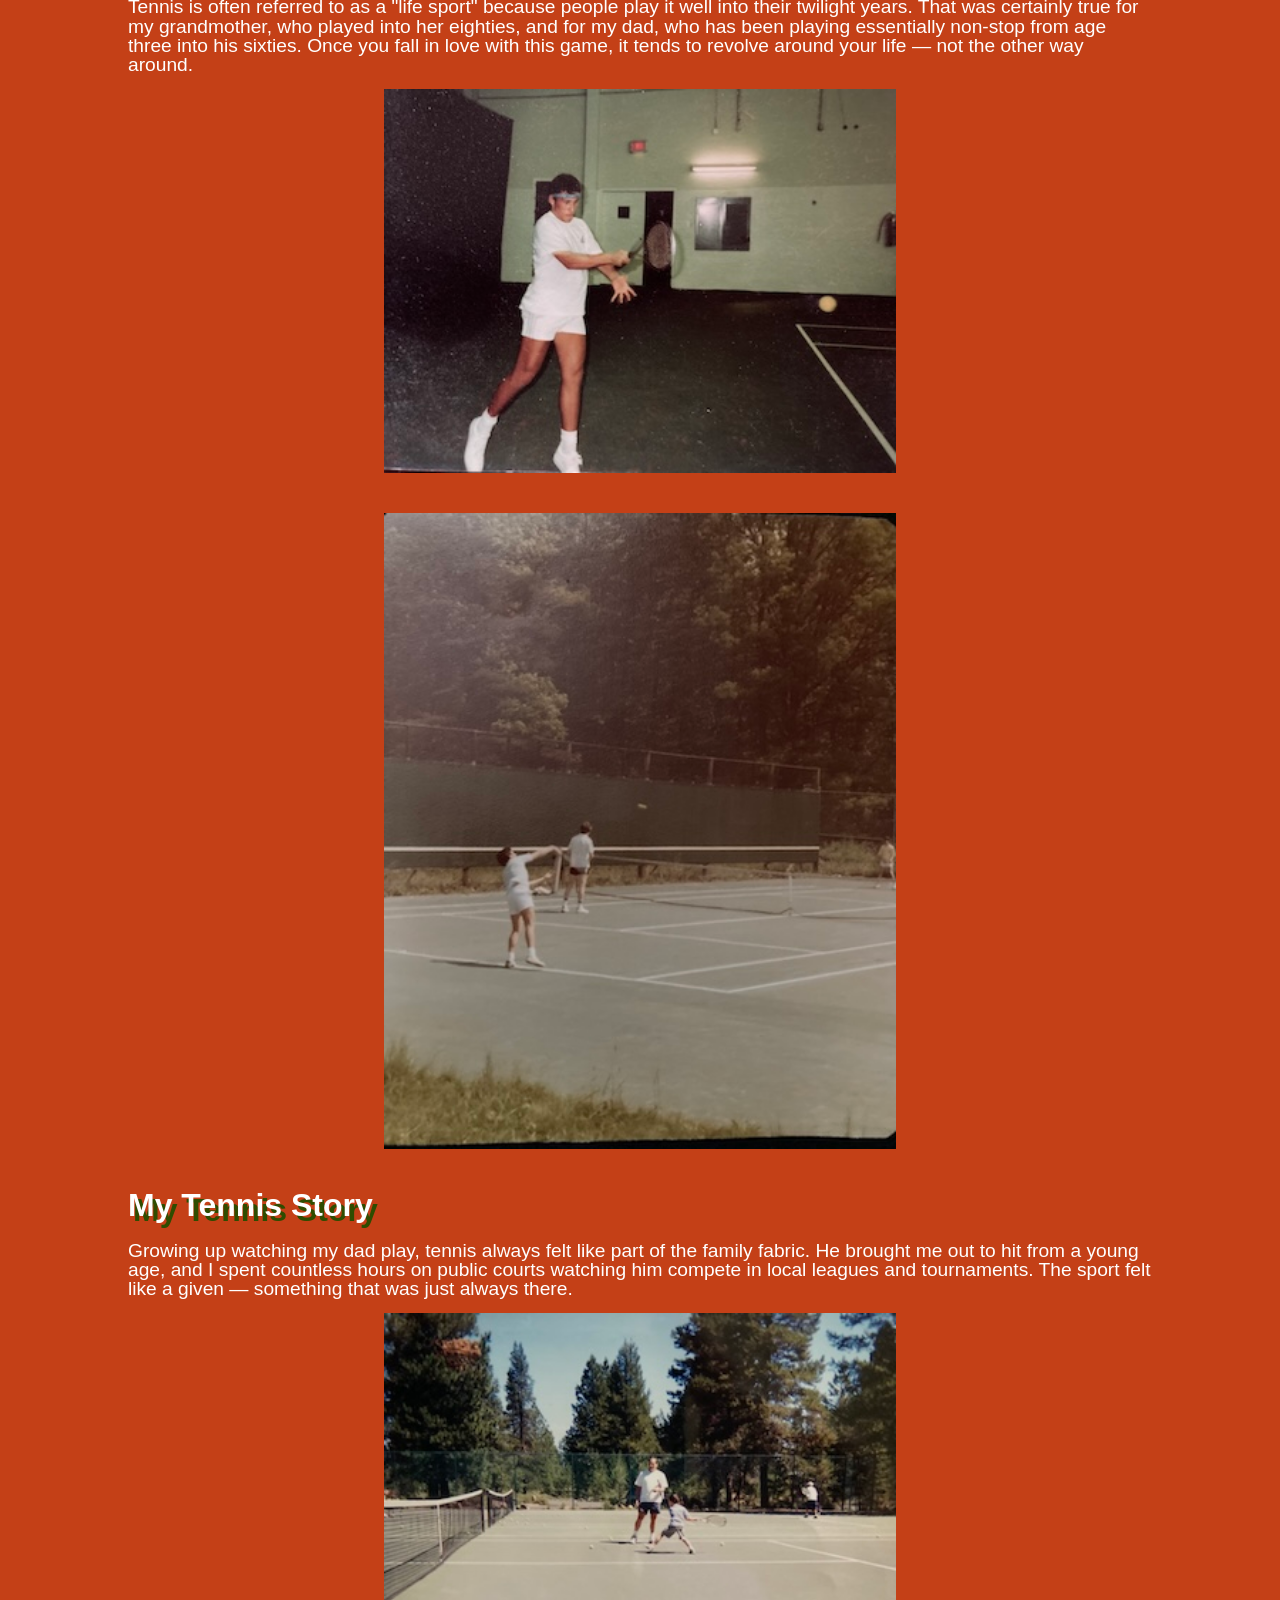
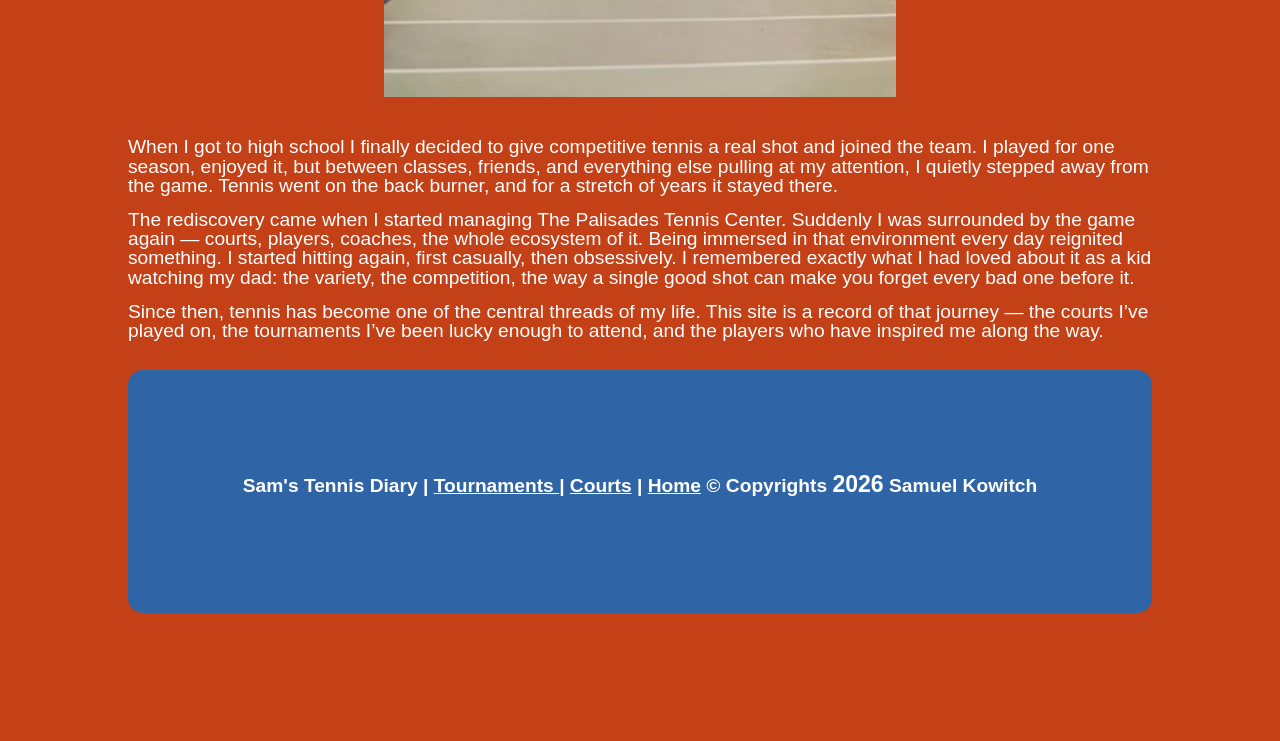
==== commit 036802be: "Add files via upload" ====
--- a/index.html
+++ b/index.html
@@ -6,8 +6,9 @@
         <link rel="stylesheet" type="text/css" href="css/html5reset.css">
 	<link rel="stylesheet" type="text/css" href="css/styles.css">
 <link href="dist/css/lightbox.css" rel="stylesheet" />
+<link rel="icon" type="image/x-icon" href="favicon.ico">
 
-    <title>Sam's Tennis Diary</title>
+    <title>Sam's Tennis Diary | Home</title>
 </head>
 <body>
     <header>
@@ -28,7 +29,7 @@
 
   
   <img class="header_gif" data-stretch="false" data-src="https://images.squarespace-cdn.com/content/v1/692a21d79fd6b8144bcb189f/234c2a77-6567-4271-8ce1-90f4207d6da2/VFP7UQ43JNHTCFL3KNAZKV7DAHSVDDCM.gif" 
-  data-image="https://images.squarespace-cdn.com/content/v1/692a21d79fd6b8144bcb189f/234c2a77-6567-4271-8ce1-90f4207d6da2/VFP7UQ43JNHTCFL3KNAZKV7DAHSVDDCM.gif" data-image-dimensions="310x54" data-image-focal-point="0.5,0.5" data-sqsp-image-block-image="" alt="" data-licensed-asset-preview="false" data-load="false" elementtiming="system-image-block" src="https://images.squarespace-cdn.com/content/v1/692a21d79fd6b8144bcb189f/234c2a77-6567-4271-8ce1-90f4207d6da2/VFP7UQ43JNHTCFL3KNAZKV7DAHSVDDCM.gif" >
+  data-image="https://images.squarespace-cdn.com/content/v1/692a21d79fd6b8144bcb189f/234c2a77-6567-4271-8ce1-90f4207d6da2/VFP7UQ43JNHTCFL3KNAZKV7DAHSVDDCM.gif" data-image-dimensions="310x54" data-image-focal-point="0.5,0.5" data-sqsp-image-block-image="" alt="" data-licensed-asset-preview="false" data-load="false" src="https://images.squarespace-cdn.com/content/v1/692a21d79fd6b8144bcb189f/234c2a77-6567-4271-8ce1-90f4207d6da2/VFP7UQ43JNHTCFL3KNAZKV7DAHSVDDCM.gif" >
 </div>
     
 <!--   
@@ -93,13 +94,13 @@
       <p>
         My old boss told me that tennis is a sport passed down through mothers. This is partially true in my case. I grew up hearing stories about my grandmother bringing my dad in a stroller to the public tennis courts in the Bronx when he was just an infant. That early exposure must have planted the seed of his obsession for this sport, which he later passed down to me.
       </p>
-      <img src="media/Homepage/grace and grandma.jpeg" alt="Grace and grandma at the tennis courts">
-      <img src="media/Homepage/g and gram.jpeg" alt="Another photo of grandma at the tennis courts">
+      <img src="media/Homepage/grace_and_grandma.jpeg" alt="Grace and grandma at the tennis courts">
+      <img src="media/Homepage/g_and_gram.jpeg" alt="Another photo of grandma at the tennis courts">
       <p>
         Tennis is often referred to as a "life sport" because people play it well into their twilight years. That was certainly true for my grandmother, who played into her eighties, and for my dad, who has been playing essentially non-stop from age three into his sixties. Once you fall in love with this game, it tends to revolve around your life — not the other way around.
       </p>
-      <img src="media/Homepage/dad college.jpeg" alt="Dad playing tennis in college">
-      <img src="media/Homepage/dad again.jpeg" alt="Dad on the tennis court">
+      <img src="media/Homepage/dad_college.jpeg" alt="Dad playing tennis in college">
+      <img src="media/Homepage/dad_again.jpeg" alt="Dad on the tennis court">
     </section>
 
     <section>
@@ -107,14 +108,13 @@
       <p>
         Growing up watching my dad play, tennis always felt like part of the family fabric. He brought me out to hit from a young age, and I spent countless hours on public courts watching him compete in local leagues and tournaments. The sport felt like a given — something that was just always there.
       </p>
-      <img src="media/Homepage/me playing as a kid.jpeg" alt="Sam playing tennis as a kid">
+      <img src="media/Homepage/me_playing.jpeg" alt="Sam playing tennis as a kid">
       <p>
         When I got to high school I finally decided to give competitive tennis a real shot and joined the team. I played for one season, enjoyed it, but between classes, friends, and everything else pulling at my attention, I quietly stepped away from the game. Tennis went on the back burner, and for a stretch of years it stayed there.
       </p>
       <p>
         The rediscovery came when I started managing The Palisades Tennis Center. Suddenly I was surrounded by the game again — courts, players, coaches, the whole ecosystem of it. Being immersed in that environment every day reignited something. I started hitting again, first casually, then obsessively. I remembered exactly what I had loved about it as a kid watching my dad: the variety, the competition, the way a single good shot can make you forget every bad one before it.
       </p>
-      <img src="media/Homepage/sams tennis diary.jpg" alt="Sam’s Tennis Diary logo">
       <p>
         Since then, tennis has become one of the central threads of my life. This site is a record of that journey — the courts I’ve played on, the tournaments I’ve been lucky enough to attend, and the players who have inspired me along the way.
       </p>
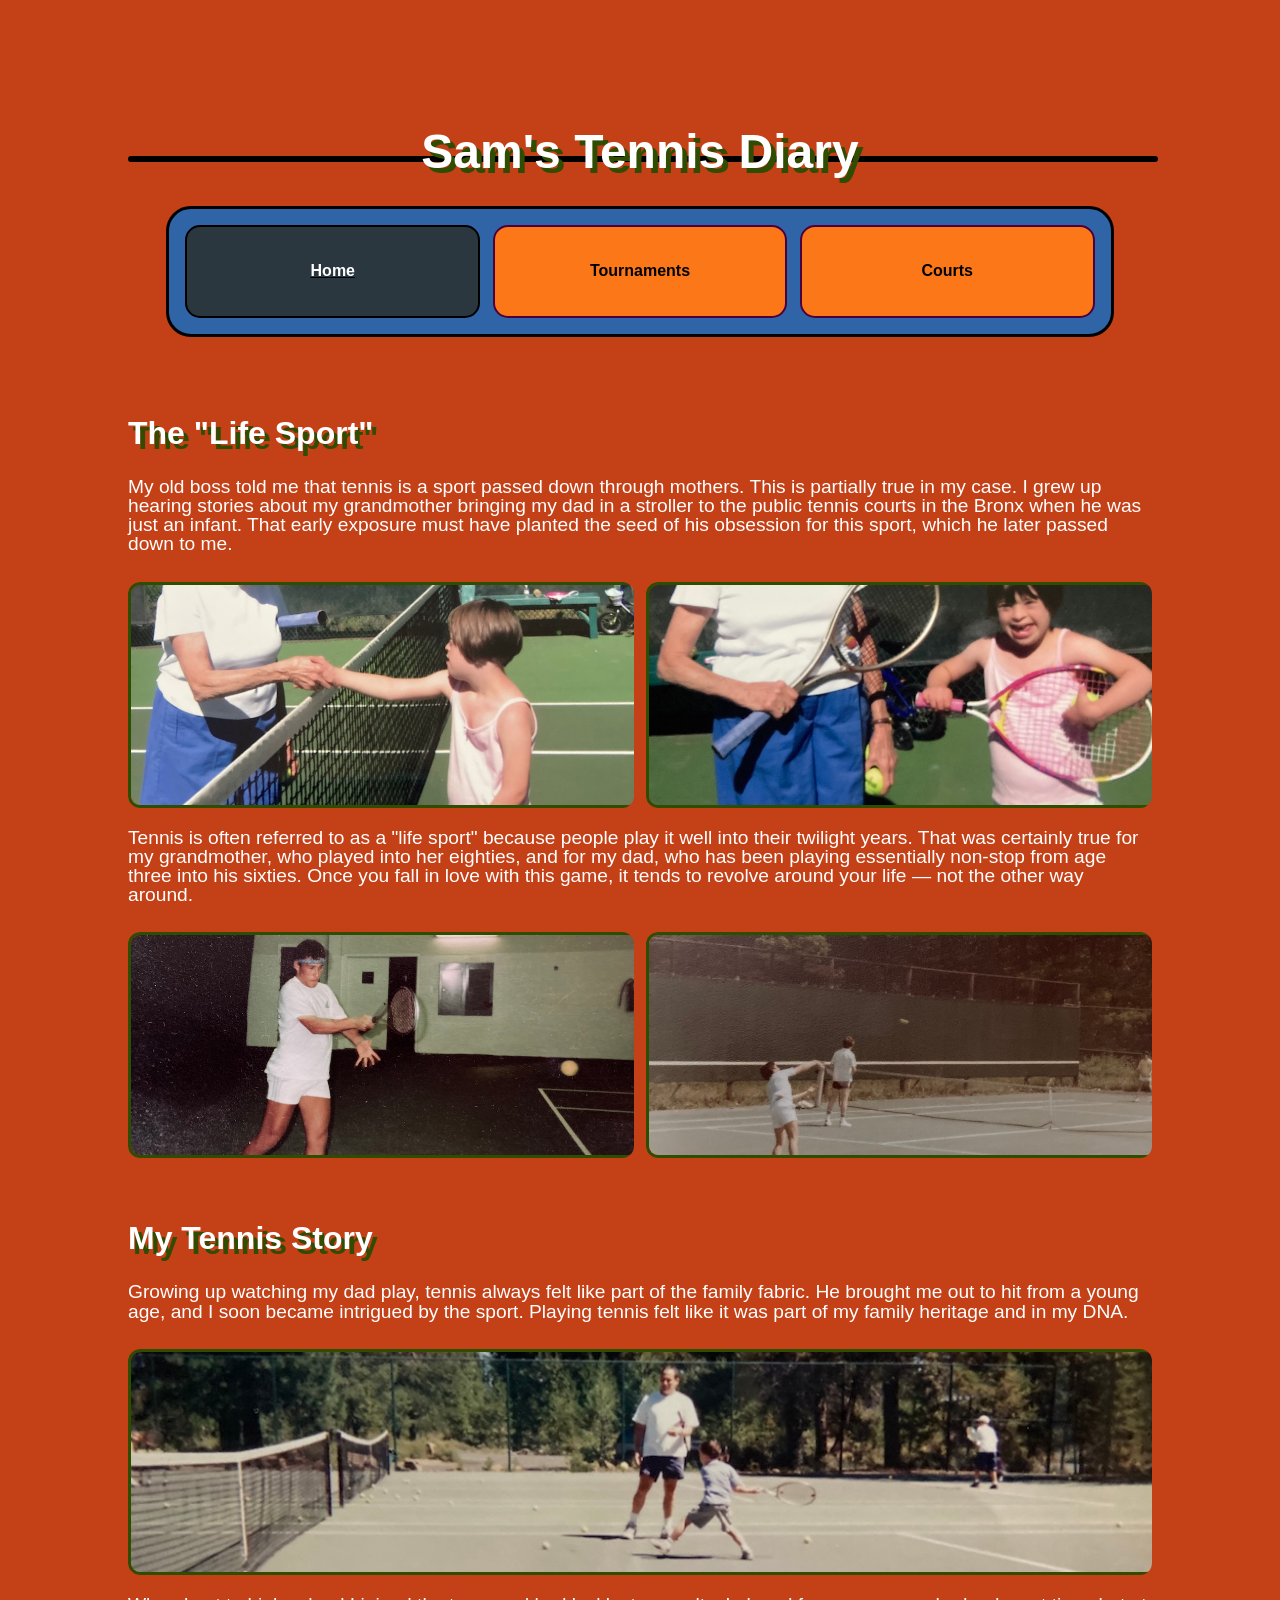
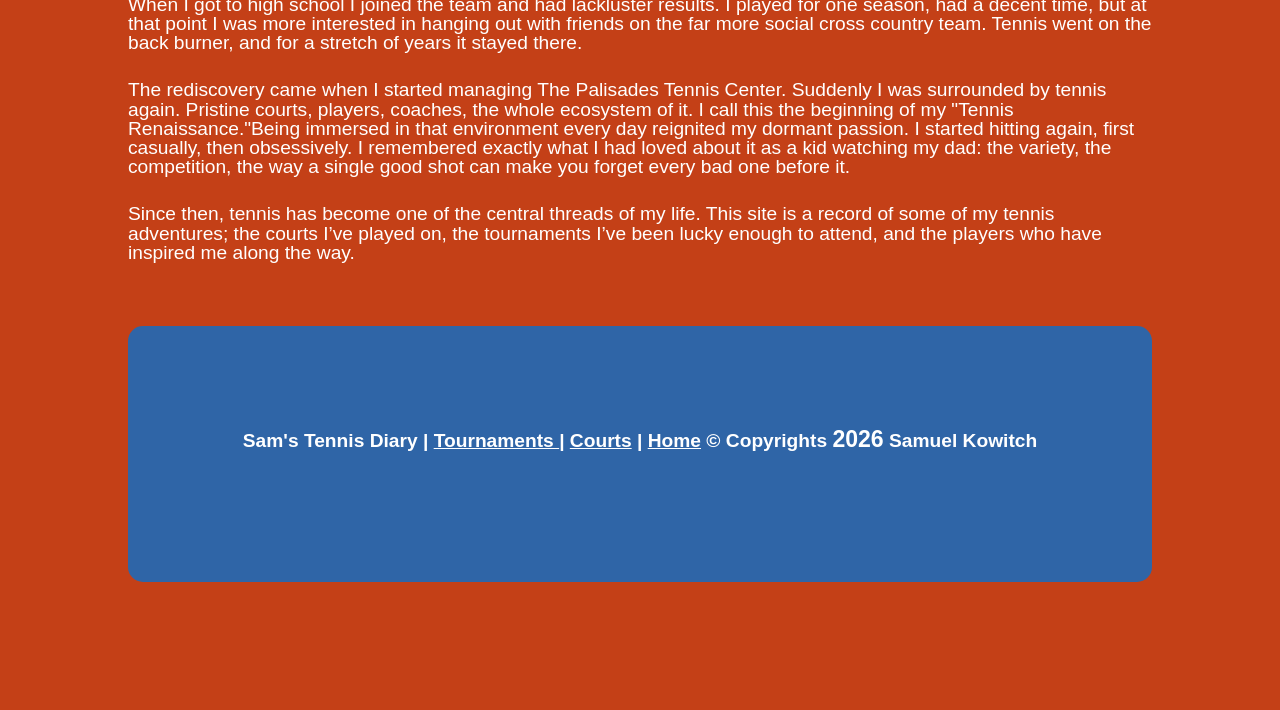
==== commit 8dfa8dd0: "Add files via upload" ====
--- a/index.html
+++ b/index.html
@@ -94,29 +94,35 @@
       <p>
         My old boss told me that tennis is a sport passed down through mothers. This is partially true in my case. I grew up hearing stories about my grandmother bringing my dad in a stroller to the public tennis courts in the Bronx when he was just an infant. That early exposure must have planted the seed of his obsession for this sport, which he later passed down to me.
       </p>
-      <img src="media/Homepage/grace_and_grandma.jpeg" alt="Grace and grandma at the tennis courts">
-      <img src="media/Homepage/g_and_gram.jpeg" alt="Another photo of grandma at the tennis courts">
+      <div class="homepage_gallery">
+        <a href="media/Homepage/grace_and_grandma.jpeg" data-lightbox="life-sport" data-title="Grace and grandma at the tennis courts"><img src="media/Homepage/grace_and_grandma.jpeg" alt="Grace and grandma at the tennis courts"></a>
+        <a href="media/Homepage/g_and_gram.jpeg" data-lightbox="life-sport" data-title="Another photo of grandma at the tennis courts"><img src="media/Homepage/g_and_gram.jpeg" alt="Another photo of grandma at the tennis courts"></a>
+      </div>
       <p>
         Tennis is often referred to as a "life sport" because people play it well into their twilight years. That was certainly true for my grandmother, who played into her eighties, and for my dad, who has been playing essentially non-stop from age three into his sixties. Once you fall in love with this game, it tends to revolve around your life — not the other way around.
       </p>
-      <img src="media/Homepage/dad_college.jpeg" alt="Dad playing tennis in college">
-      <img src="media/Homepage/dad_again.jpeg" alt="Dad on the tennis court">
+      <div class="homepage_gallery">
+        <a href="media/Homepage/dad_college.jpeg" data-lightbox="life-sport" data-title="Dad playing tennis in college"><img src="media/Homepage/dad_college.jpeg" alt="Dad playing tennis in college"></a>
+        <a href="media/Homepage/dad_again.jpeg" data-lightbox="life-sport" data-title="Dad on the tennis court"><img src="media/Homepage/dad_again.jpeg" alt="Dad on the tennis court"></a>
+      </div>
     </section>
 
     <section>
       <h2>My Tennis Story</h2>
       <p>
-        Growing up watching my dad play, tennis always felt like part of the family fabric. He brought me out to hit from a young age, and I spent countless hours on public courts watching him compete in local leagues and tournaments. The sport felt like a given — something that was just always there.
+        Growing up watching my dad play, tennis always felt like part of the family fabric. He brought me out to hit from a young age, and I soon became intrigued by the sport. Playing tennis felt like it was part of my family heritage and in my DNA.
       </p>
-      <img src="media/Homepage/me_playing.jpeg" alt="Sam playing tennis as a kid">
+      <div class="homepage_gallery">
+        <a href="media/Homepage/me_playing.jpeg" data-lightbox="my-story" data-title="Sam playing tennis as a kid"><img src="media/Homepage/me_playing.jpeg" alt="Sam playing tennis as a kid"></a>
+      </div>
       <p>
-        When I got to high school I finally decided to give competitive tennis a real shot and joined the team. I played for one season, enjoyed it, but between classes, friends, and everything else pulling at my attention, I quietly stepped away from the game. Tennis went on the back burner, and for a stretch of years it stayed there.
+        When I got to high school I joined the team and had lackluster results. I played for one season, had a decent time, but at that point I was more interested in hanging out with friends on the far more social cross country team. Tennis went on the back burner, and for a stretch of years it stayed there.
       </p>
       <p>
-        The rediscovery came when I started managing The Palisades Tennis Center. Suddenly I was surrounded by the game again — courts, players, coaches, the whole ecosystem of it. Being immersed in that environment every day reignited something. I started hitting again, first casually, then obsessively. I remembered exactly what I had loved about it as a kid watching my dad: the variety, the competition, the way a single good shot can make you forget every bad one before it.
+        The rediscovery came when I started managing The Palisades Tennis Center. Suddenly I was surrounded by tennis again. Pristine courts, players, coaches, the whole ecosystem of it. I call this the beginning of my "Tennis Renaissance."Being immersed in that environment every day reignited my dormant passion. I started hitting again, first casually, then obsessively. I remembered exactly what I had loved about it as a kid watching my dad: the variety, the competition, the way a single good shot can make you forget every bad one before it.
       </p>
       <p>
-        Since then, tennis has become one of the central threads of my life. This site is a record of that journey — the courts I’ve played on, the tournaments I’ve been lucky enough to attend, and the players who have inspired me along the way.
+        Since then, tennis has become one of the central threads of my life. This site is a record of some of my tennis adventures; the courts I’ve played on, the tournaments I’ve been lucky enough to attend, and the players who have inspired me along the way.
       </p>
     </section>
     </main>
--- a/css/styles.css
+++ b/css/styles.css
@@ -2,14 +2,23 @@
 
 /* ── Skip link ── */
 /* Code taken from HW 3 */
-.skip a { position: absolute; top: -1000px; }
+.skip a {
+    position: absolute;
+    top: -1000px;   
+    color: #ffffff;
+}
 .skip a:focus {
     position: absolute;
     top: 25px;
+    color: #ffffff;           /* #000000 on #FFCB05 = 14.0:1 — passes AA */
+    background-color: #2F65A7;
     border-style: dashed;
     border-width: 5px;
-    border-color: #2F65A7;
-    background-color: #FFCB05;
+    border-color: #000000;    /* #000000 on #FFCB05 = 14.0:1 — passes AA */
+    padding: 6px 12px;
+    font-weight: bold;
+    z-index: 99999;
+    text-decoration: none;
 }
 
 /* ── Base styles (smallest screens, < 402px) ── */
@@ -22,6 +31,18 @@
     padding: 4%;
 }
 
+header {
+    margin-bottom: 24px;
+}
+
+main {
+    padding-top: 16px;
+}
+
+section {
+    margin-bottom: 32px;
+}
+
 h1 {
     color: #ffffff;
     text-shadow: 3px 3px #2f4c00;
@@ -36,18 +57,18 @@
     color: #ffffff;
     text-shadow: 3px 3px #2f4c00;
     font-size: 1.4em;
-    margin-bottom: 15px;
+    margin-bottom: 20px;
 }
 h3 {
     color: #ffffff;
     text-shadow: 2px 2px #2f4c00;
     font-size: 1.1em;
-    margin-bottom: 12px;
+    margin-bottom: 16px;
 }
 p {
     color: #ffffff;
     font-size: 1em;
-    margin-bottom: 15px;
+    margin-bottom: 20px;
 }
 
 img {
@@ -55,7 +76,7 @@
     width: 95%;
     height: auto;
     margin: 0 auto;
-    margin-bottom: 15px;
+    margin-bottom: 24px;
 }
 header img {
     width: 85%;
@@ -69,19 +90,21 @@
     border-radius: 25px;
     grid-row: 1/2;
     grid-column: 1/-1;
+    margin-bottom: 16px;
 }
 .header_grid {
     display: grid;
     grid-template-columns: 1fr;
     align-items: center;
     text-align: center;
+    gap: 12px;
 }
 
 /* Nav */
 .grid {
     display: grid;
     grid-template-columns: repeat(1, 1fr);
-    background-color: #00700f;
+    background-color: #2F65A7;
     padding: 10px;
     width: 100%;
     height: auto;
@@ -104,19 +127,48 @@
     height: auto;
 }
 .grid li a {
-    color: #ffffff;
+    color: #000000;        /* black on #fc7717 orange = 8.2:1 — passes AA */
     text-decoration: none;
     font-weight: bold;
     align-self: center;
 }
-.grid li a:hover { color: #024513; text-decoration: underline; }
+.grid li a:hover { color: #00274C; text-decoration: underline; } /* #00274C on #fc7717 = 5.1:1 — passes AA */
 nav a:hover, nav a:focus { border-style: dotted; border-width: 2px; border-color: #800000; }
 .grid .active {
     background-color: #2b373f;
-    color: #ffffff;
     border: 2px solid black;
     border-radius: 15px;
     text-decoration: underline;
+}
+.grid .active a { color: #ffffff; } /* white on #2b373f = 10.1:1 — passes AA */
+
+/* Homepage flexbox gallery */
+.homepage_gallery {
+    display: flex;
+    flex-wrap: wrap;
+    gap: 12px;
+    margin-bottom: 20px;
+}
+.homepage_gallery a {
+    flex: 1 1 200px;
+    position: relative;
+    display: block;
+    overflow: hidden;
+    border-radius: 12px;
+}
+.homepage_gallery a img {
+    width: 100%;
+    height: 220px;
+    object-fit: cover;
+    border-radius: 12px;
+    border: 3px solid #2f4c00;
+    margin: 0;
+    transition: transform 0.2s ease, box-shadow 0.2s ease, border-color 0.2s ease;
+}
+.homepage_gallery a img:hover {
+    transform: scale(1.04);
+    box-shadow: 0 8px 20px rgba(0, 0, 0, 0.4);
+    border-color: #ffffff;
 }
 
 /* Gallery */
@@ -124,6 +176,12 @@
     display: grid;
     grid-template-columns: 1fr;
     gap: 12px;
+}
+.tournament_gallery a {
+    position: relative;
+    display: block;
+    overflow: hidden;
+    border-radius: 12px;
 }
 .tournament_gallery a img {
     width: 100%;
@@ -139,6 +197,31 @@
     border-color: #ffffff;
 }
 
+/* Caption overlay on hover (reads data-title from the <a> tag) */
+.tournament_gallery a::after,
+.homepage_gallery a::after {
+    content: attr(data-title);
+    position: absolute;
+    bottom: 0;
+    left: 0;
+    right: 0;
+    background: rgba(0, 0, 0, 0.68);
+    color: #ffffff;
+    font-size: 0.8em;
+    font-weight: bold;
+    padding: 8px 10px;
+    border-radius: 0 0 12px 12px;
+    opacity: 0;
+    transform: translateY(4px);
+    transition: opacity 0.2s ease, transform 0.2s ease;
+    pointer-events: none;
+}
+.tournament_gallery a:hover::after,
+.homepage_gallery a:hover::after {
+    opacity: 1;
+    transform: translateY(0);
+}
+
 /* Lightbox grow animation */
 @keyframes lb-grow {
     from { transform: scale(0.6); opacity: 0; }
@@ -182,6 +265,9 @@
         margin: 20%;
         padding: 10px;
     }
+    header { margin-bottom: 36px; }
+    main { padding-top: 24px; }
+    section { margin-bottom: 48px; }
     h1 {
         font-size: 3em;
         margin-bottom: 30px;
@@ -189,17 +275,17 @@
     }
     h2 {
         font-size: 2em;
-        margin-bottom: 20px;
+        margin-bottom: 24px;
         text-shadow: 5px 5px #2f4c00;
     }
     h3 {
         font-size: 1.5em;
-        margin-bottom: 15px;
-    }
-    p { font-size: 1.2em; }
+        margin-bottom: 18px;
+    }
+    p { font-size: 1.2em; margin-bottom: 24px; }
     img {
         width: 80%;
-        margin-bottom: 20px;
+        margin-bottom: 32px;
     }
     header img { width: 65%; }
     .grid {
@@ -224,6 +310,11 @@
         margin: 5%;
         padding: 5%;
     }
+    header { margin-bottom: 48px; }
+    main { padding-top: 32px; }
+    section { margin-bottom: 64px; }
+    h2 { margin-bottom: 28px; }
+    p { margin-bottom: 28px; }
     .grid {
         grid-template-columns: repeat(3, 1fr);
         background-color: #2F65A7;
@@ -231,7 +322,7 @@
     header img { width: 25%; }
     img {
         width: 50%;
-        margin-bottom: 40px;
+        margin-bottom: 48px;
     }
     .tournament_gallery { grid-template-columns: repeat(3, 1fr); }
     .tournament_gallery a img {
